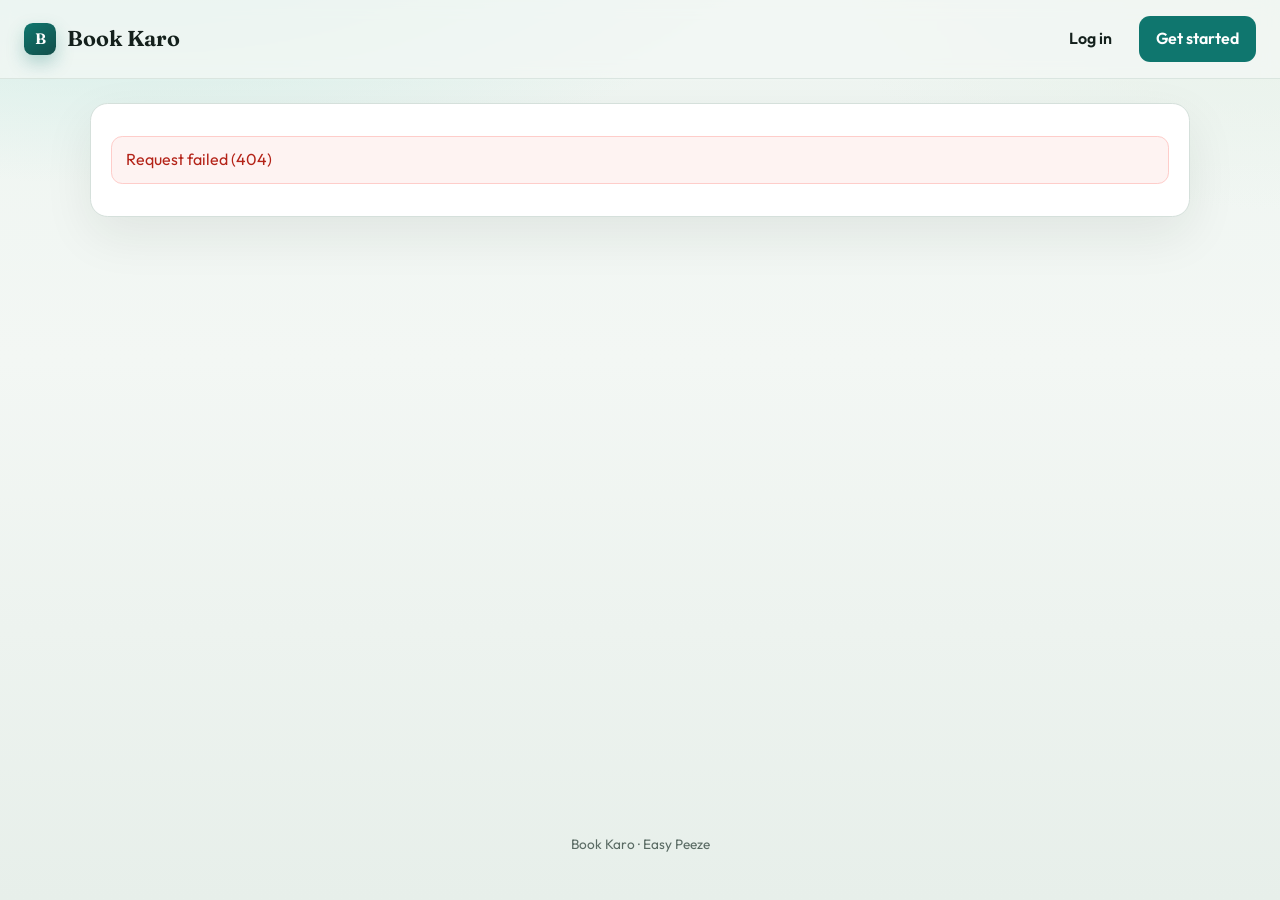
==== index.html @ 7b85927f "Publish Book Karo booking pages." ====
<!DOCTYPE html>
<html lang="en">
<head>
  <meta charset="utf-8" />
  <meta name="viewport" content="width=device-width, initial-scale=1" />
  <title>Book Karo - Easy Peeze</title>
  <meta name="description" content="Book Karo by Easy Peeze - create a booking page and let customers schedule meetings." />
  <link rel="preconnect" href="https://fonts.googleapis.com" />
  <link rel="preconnect" href="https://fonts.gstatic.com" crossorigin />
  <link href="https://fonts.googleapis.com/css2?family=Fraunces:opsz,wght@9..144,600;9..144,700&family=Outfit:wght@400;500;600;700&display=swap" rel="stylesheet" />
  <script>
    (function () {
      var path = location.pathname;
      var match = path.match(/^\/Bookkaro(?=\/|$)/i);
      window.BK_BASE = match ? match[0] : '';
      window.BK_API = /github\.io$/i.test(location.hostname)
        ? 'https://book-karo-u4rcttr3nq-el.a.run.app'
        : '';
      var css = document.createElement('link');
      css.rel = 'stylesheet';
      css.href = window.BK_BASE + '/css/app.css?v=5';
      document.head.appendChild(css);
    })();
  </script>
</head>
<body>
  <div class="app-shell">
    <header class="topbar">
      <a class="brand" id="brand-home" href="/">
        <span class="brand-mark">B</span>
        <span>Book Karo</span>
      </a>
      <div class="top-actions" id="top-actions"></div>
    </header>
    <div id="flash" class="hidden" style="width:min(1100px,calc(100% - 2rem));margin:0.75rem auto 0"></div>
    <main class="main" id="app"></main>
    <p class="footer-note">Book Karo · Easy Peeze</p>
  </div>
  <script>
    var brand = document.getElementById('brand-home');
    if (brand) brand.setAttribute('href', (window.BK_BASE || '') + '/');
    var app = document.createElement('script');
    app.src = (window.BK_BASE || '') + '/js/app.js?v=5';
    document.body.appendChild(app);
  </script>
</body>
</html>
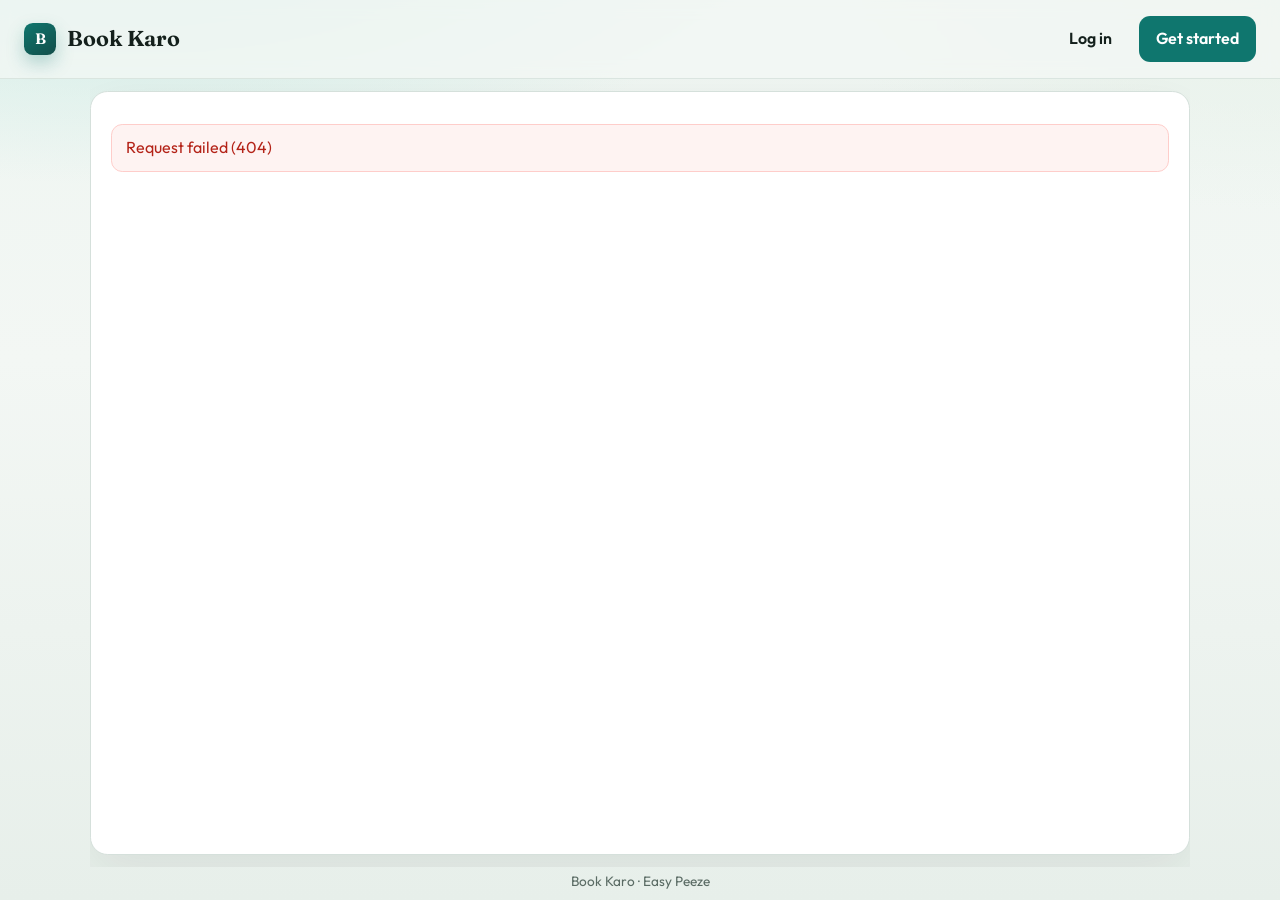
==== commit 2cb9edee: "Keep the Book Karo window from scrolling." ====
--- a/index.html
+++ b/index.html
@@ -18,7 +18,7 @@
         : '';
       var css = document.createElement('link');
       css.rel = 'stylesheet';
-      css.href = window.BK_BASE + '/css/app.css?v=5';
+      css.href = window.BK_BASE + '/css/app.css?v=6';
       document.head.appendChild(css);
     })();
   </script>
@@ -40,7 +40,7 @@
     var brand = document.getElementById('brand-home');
     if (brand) brand.setAttribute('href', (window.BK_BASE || '') + '/');
     var app = document.createElement('script');
-    app.src = (window.BK_BASE || '') + '/js/app.js?v=5';
+    app.src = (window.BK_BASE || '') + '/js/app.js?v=6';
     document.body.appendChild(app);
   </script>
 </body>
